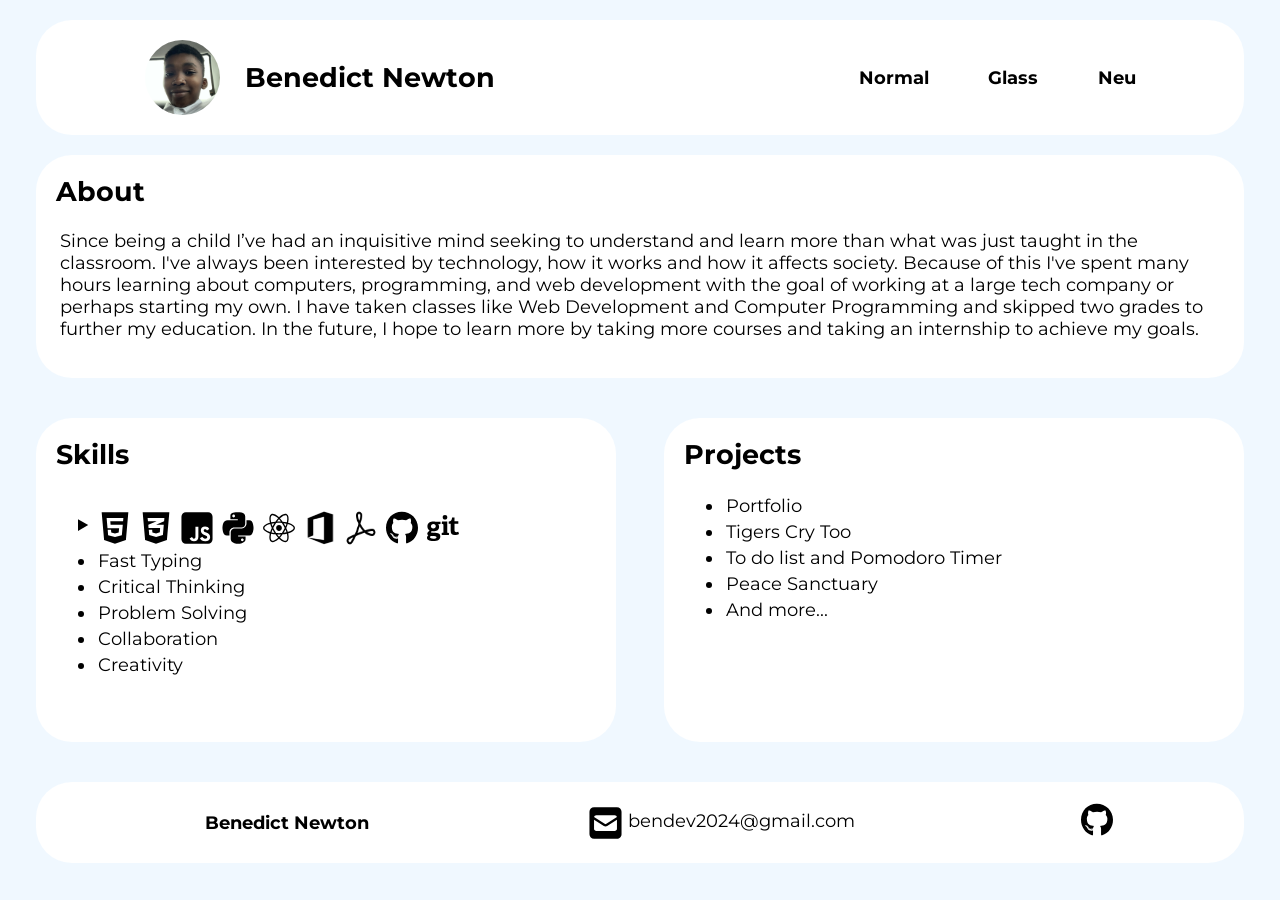
==== index.html @ 2f5584b2 "redesigned glass, added footer and other tweaks" ====
<!DOCTYPE html>
<html lang="en">
<head>
  <meta charset="utf-8">
  <title>Benedict Newton</title>
  <meta name="viewport" content="width=device-width,initial-scale=1">
  <link rel="preconnect" href="https://fonts.googleapis.com">
  <link rel="preconnect" href="https://fonts.gstatic.com" crossorigin>
  <link rel="stylesheet" href="https://fonts.googleapis.com/css2?family=Material+Symbols+Outlined:opsz,wght,FILL,GRAD@20..48,100..700,0..1,-50..200&icon_names=menu" />
  <link href="https://fonts.googleapis.com/css2?family=Borel&family=Lexend:wght@100..900&family=Montserrat:ital,wght@0,100..900;1,100..900&display=swap" rel="stylesheet">
  <link id="css" href="css/style.css" rel="stylesheet">
</head>
<body>
  <header>
    <nav>
      <div class="logo">
        <img src="images/benedictnewton.jpg" alt="Benedict Newton">
        <h1>Benedict Newton</h1>
      </div>
      <ul>
        <li><a href="index.html">Normal</a></li>
        <li onclick="changeGlass()" id="glasslink">Glass</li><!-- Make glass + animation-->
        <li onclick="changeNeu()" id="neulink">Neu</li>
      </ul>
      <a class="menubtn" href="javascript:void(0)">
        <svg xmlns="http://www.w3.org/2000/svg" height="60px" viewBox="0 -960 960 960" width="40px" fill="#000" class="menu" >
          <path d="M120-240v-66.67h720V-240H120Zm0-206.67v-66.66h720v66.66H120Zm0-206.66V-720h720v66.67H120Z"/>
        </svg>
      </a>
  </nav>
</header>

<!--Body Sections-->
  <section class="about">
    <!-- Add skills could have border down middle and split off-->
    <h2>About</h2>
    <br>
    <p>
      Since being a child I’ve had an inquisitive mind seeking to understand and learn more than what was just taught in the classroom.
      I've always been interested by technology, how it works and how it affects society.
      Because of this I've spent many hours learning about computers, programming, and web development with the goal of working at a large tech company or perhaps starting my own.
      I have taken classes like Web Development and Computer Programming and skipped two grades to further my education.
      In the future, I hope to learn more by taking more courses and taking an internship to achieve my goals.
    </p>
  </section>

  <section class="skills">
    <h2>Skills</h2>
    <br>
    <ul class="skill1">
      <li class="iconli">
        <details>
          <summary class="skillicons">
            <span><img src="icons/html5-brands.svg" class="icon" alt="HTML5"></span>
            <span><img src="icons/css3-alt-brands.svg" class="icon" alt="CSS3"></span>
            <span><img src="icons/square-js-brands.svg" class="icon" alt="JS"></span>
            <span><img src="icons/python-brands.svg" class="icon" alt="Python"></span>
            <span><img src="icons/react-brands.svg" class="icon" alt="React"></span>
            <span><img src="icons/office-365-brands.png" class="icon" alt="Office 365" id="office"></span>
            <span><img src="icons/adobe.png" class="icon" alt="Adobe Suite"></span>
            <span><img src="icons/github-brands.svg" class="icon" alt="Github"></span>
            <span><img src="icons/git-brands.svg" class="icon" alt="Git"></span>
          </summary>
          <p>HTML, CSS, JS, Python, React, Office 365, Adobe Suite, Github, Git</p>
        </details>
      </li>
      <li>Fast Typing</li>
      <li>Critical Thinking</li>
      <li>Problem Solving</li>
      <li>Collaboration</li>
      <li>Creativity</li>
    </ul>
  </section>

  <section class="projects">
    <h2>Projects</h2><br>
    <ul class="skill1">
      <li><a href="index.html">Portfolio</a></li>
      <li><a href="">Tigers Cry Too</a></li>
      <li><a href="">To do list and Pomodoro Timer</a></li>
      <li><a href="">Peace Sanctuary</a></li>
      <li><a href="">And more...</a></li>
    </ul>
  </section>

  <footer>
    <ul>
      <li><h4>Benedict Newton</h4></li>
      <li><div class="email">
        <img class="icon" src="icons/square-envelope-solid.svg"> <a href="mailto:bendev2024@gmail.com">bendev2024@gmail.com</a>
      </div></li>
      <li><a href="https://github.com/bendev2010"><img src="icons/github-brands.svg" class="icon"></a></li>
    </ul> 
  </footer>
  
  <script src="script.js"></script>
</body>
</html>
---- css/style.css ----
* {
  margin: 0;
  box-sizing: border-box;
  font-family: "Montserrat", sans-serif;
}
:root {
  font-size: 15px;
  --bg-color: white;
}
body {
  background: aliceblue;
  padding: 0 2rem 2rem;
  color: black;
}

header {
  background-color: var(--bg-color);
  width: 100%;
  padding: 20px;
  margin: 20px 0;
  border-radius: 2rem;
}

nav {
  width: 95%;
  height: 75px;
  display: grid;
  grid-template-areas: 'title . nav';
  align-items: center;
  font-weight: bold;
}

nav h1 {
  font-size: 1.5rem;
  padding: 0 25px;
}

.logo {
  grid-area: title;
  display: flex;
  align-items: center;
  justify-content: center;
}

.logo img {
  height: 75px;
  width: 75px;
  border-radius: 50%;
}

nav ul {
  grid-area: nav;
  display: flex;
  height: 50px;
  justify-content: space-around;
  align-items: center;
  list-style-type: none;
}
nav ul li {
  cursor: pointer;
}

a {
  color: black;
  text-decoration: none;
}

.menubtn {
  grid-area: menu;
  display: none;
  background-color: transparent;
  border: none;
  z-index: 10;
}

 section {
  border-radius: 2rem;
  background-color: var(--bg-color);
  padding: 20px;
  margin: 20px 0;
}

section p {
  padding: 0 .2rem 1rem;
}

.skills, .projects {
  width: 48%;
  height: 18rem;
}

.skills {
  float: left;
}

.icon {
  width: 2rem;
  height: 2rem;
  padding: 0 .1rem;
}

.iconli {
  list-style: none;
  margin-bottom: 10px;
}

.iconli {
  transform: translateX( -20px);
}

.iconli img {
  transform: translateY(15px);
}

details p {
  font-size: .8rem;
  transform: translateY(1.25rem);
}

section ul li {
  padding: 2px;
}

.projects {
  float: right;
}

footer {
  background-color: var(--bg-color);
  width: 100%;
  padding: 20px;
  margin: 20px 0;
  border-radius: 2rem;
  float: left;
}

footer ul {
  display: flex;
  justify-content: space-around;
  align-items: center;
  list-style-type: none;
}

footer ul li div a, footer ul li div img {
  float: left;
  padding: 0 5px;
}

footer ul li div a {
  transform: translateY(.3rem);
}

@media screen and (min-width: 1200px) {
  :root {
    font-size: 18px;
  }
}
@media screen and (max-width: 1200px) {
  :root {
    font-size: 15px;
  }
}
@media screen and (max-width: 750px) {
  :root {
    font-size: 10px;
  }
  nav ul {
    display: none;
  }
  nav h1 {
    font-size: 2.5rem;
  } 
  .menubtn {
    display: block;
  }
  nav {
    grid-template-areas: 'title . menu';
  }

  .skills, .projects {
    width: 100%;
    float: left;
  }
}
@media screen and (max-width: 450px) {
  :root {
    font-size: 8px;
  }
}
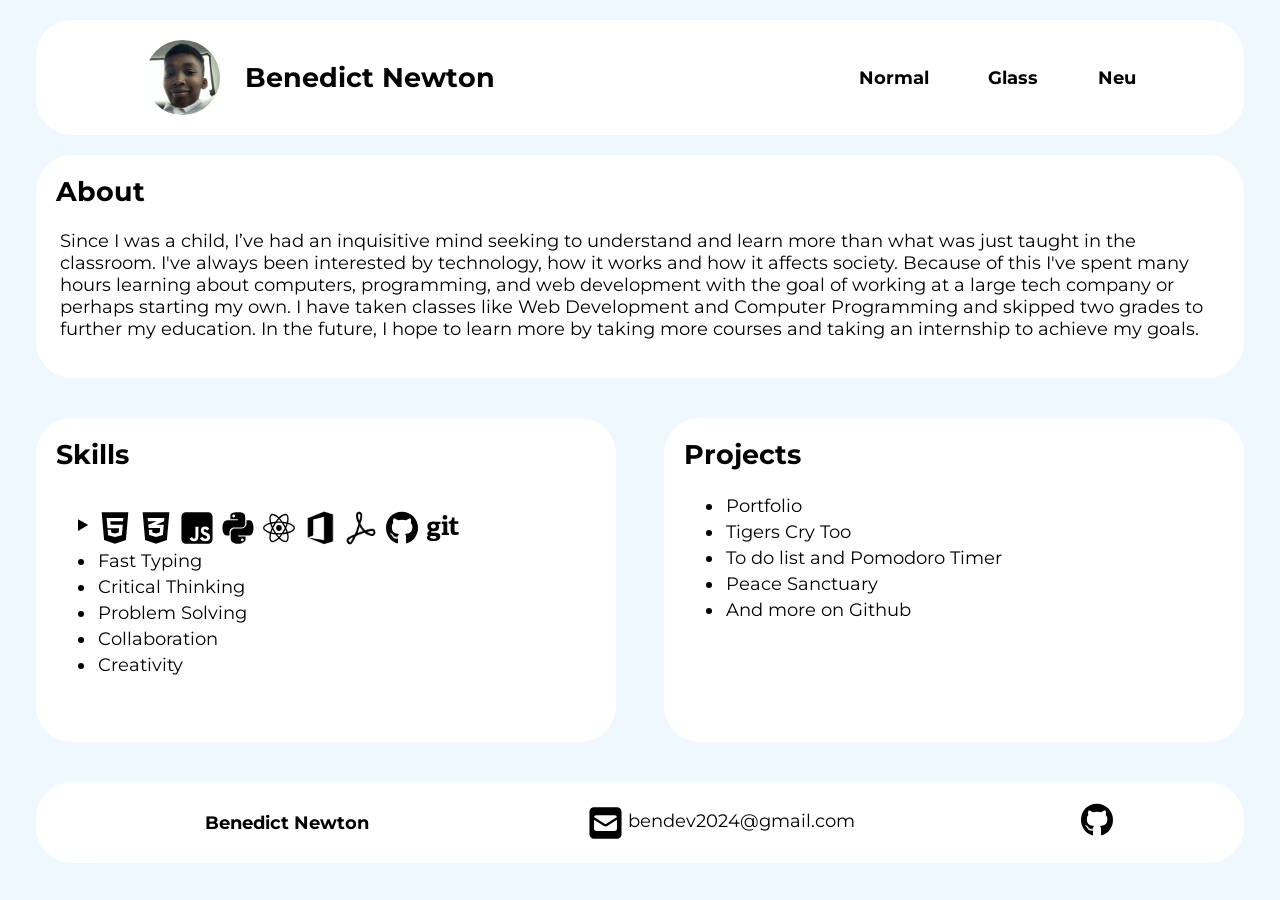
==== commit 9f6ffd0a: "wording changes" ====
--- a/index.html
+++ b/index.html
@@ -36,7 +36,7 @@
     <h2>About</h2>
     <br>
     <p>
-      Since being a child I’ve had an inquisitive mind seeking to understand and learn more than what was just taught in the classroom.
+      Since I was a child, I’ve had an inquisitive mind seeking to understand and learn more than what was just taught in the classroom.
       I've always been interested by technology, how it works and how it affects society.
       Because of this I've spent many hours learning about computers, programming, and web development with the goal of working at a large tech company or perhaps starting my own.
       I have taken classes like Web Development and Computer Programming and skipped two grades to further my education.
@@ -79,7 +79,7 @@
       <li><a href="">Tigers Cry Too</a></li>
       <li><a href="">To do list and Pomodoro Timer</a></li>
       <li><a href="">Peace Sanctuary</a></li>
-      <li><a href="">And more...</a></li>
+      <li><a href="">And more on Github</a></li>
     </ul>
   </section>
 
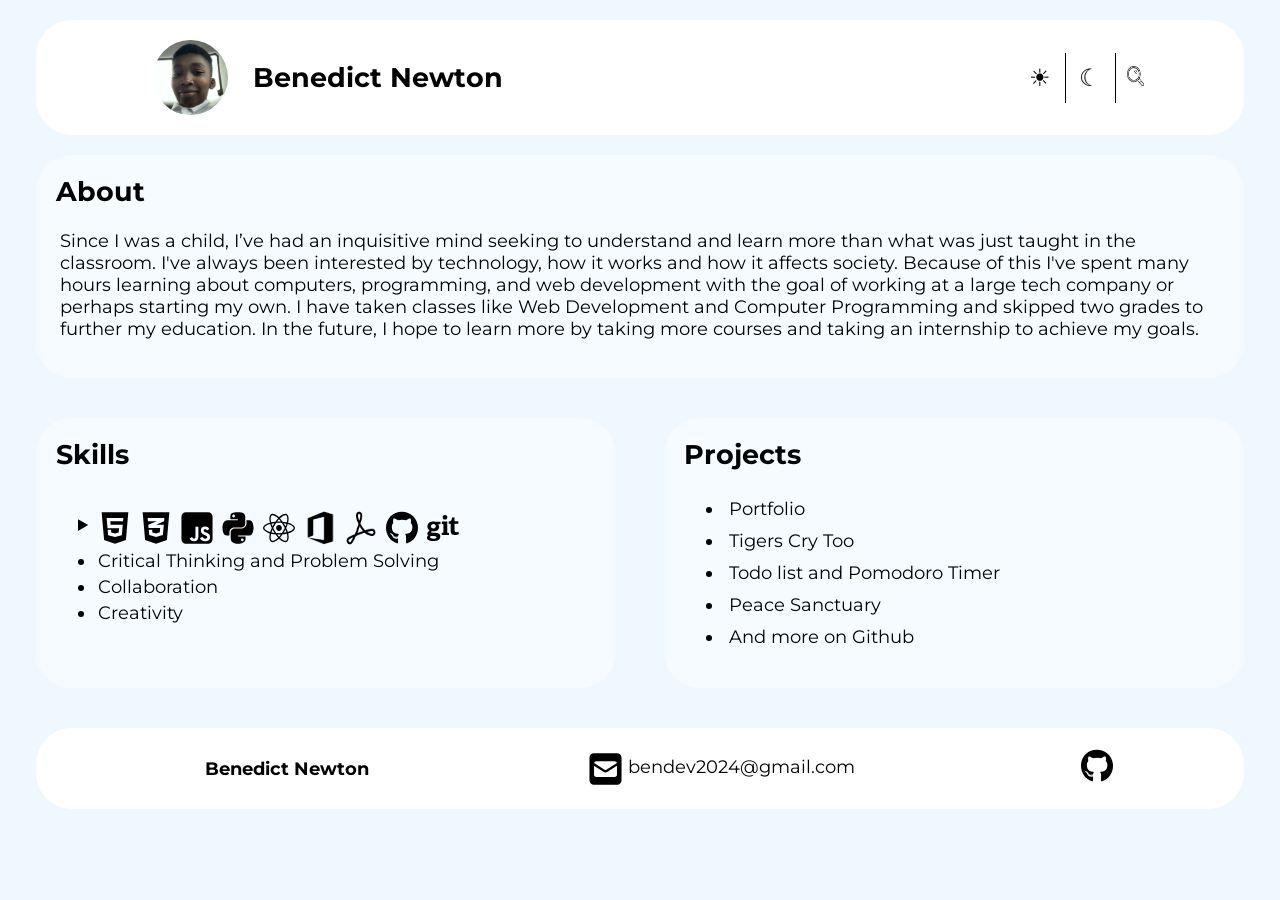
==== commit d56d5bbe: "changes and combination of neu" ====
--- a/index.html
+++ b/index.html
@@ -17,16 +17,12 @@
         <img src="images/benedictnewton.jpg" alt="Benedict Newton">
         <h1>Benedict Newton</h1>
       </div>
-      <ul>
-        <li><a href="index.html">Normal</a></li>
-        <li onclick="changeGlass()" id="glasslink">Glass</li><!-- Make glass + animation-->
-        <li onclick="changeNeu()" id="neulink">Neu</li>
-      </ul>
-      <a class="menubtn" href="javascript:void(0)">
-        <svg xmlns="http://www.w3.org/2000/svg" height="60px" viewBox="0 -960 960 960" width="40px" fill="#000" class="menu" >
-          <path d="M120-240v-66.67h720V-240H120Zm0-206.67v-66.66h720v66.66H120Zm0-206.66V-720h720v66.67H120Z"/>
-        </svg>
-      </a>
+      <div class="links">
+        <button id="lightbutton" onclick="window.location.reload();">&#9728;</button>
+          <button>&#9790;</button>
+          <button id="glassbutton" onclick="changeGlass()"><img src="icons/glass.png" alt="glass" class="icon"></button>
+      </div>
+      <a class="menubtn" href="javascript:void(0)">&#9776;</a>
   </nav>
 </header>
 
@@ -64,9 +60,7 @@
           <p>HTML, CSS, JS, Python, React, Office 365, Adobe Suite, Github, Git</p>
         </details>
       </li>
-      <li>Fast Typing</li>
-      <li>Critical Thinking</li>
-      <li>Problem Solving</li>
+      <li>Critical Thinking and Problem Solving</li>
       <li>Collaboration</li>
       <li>Creativity</li>
     </ul>
@@ -77,7 +71,7 @@
     <ul class="skill1">
       <li><a href="index.html">Portfolio</a></li>
       <li><a href="">Tigers Cry Too</a></li>
-      <li><a href="">To do list and Pomodoro Timer</a></li>
+      <li><a href="">Todo list and Pomodoro Timer</a></li>
       <li><a href="">Peace Sanctuary</a></li>
       <li><a href="">And more on Github</a></li>
     </ul>
--- a/css/style.css
+++ b/css/style.css
@@ -1,10 +1,10 @@
 * {
-  margin: 0;
+  margin: 0;  
   box-sizing: border-box;
   font-family: "Montserrat", sans-serif;
+  text-decoration: none !important;
 }
 :root {
-  font-size: 15px;
   --bg-color: white;
 }
 body {
@@ -48,34 +48,62 @@
   border-radius: 50%;
 }
 
-nav ul {
+.links {
   grid-area: nav;
   display: flex;
   height: 50px;
-  justify-content: space-around;
-  align-items: center;
-  list-style-type: none;
-}
-nav ul li {
-  cursor: pointer;
+  justify-content: right;
+  align-items: center;
 }
 
 a {
   color: black;
-  text-decoration: none;
+}
+
+nav button {
+  width: 50px;
+  height: 50px;
+  background-color: transparent;
+  font-size: 24px;
+  cursor: pointer;
+  border: none;
+  border-right: 1px solid black;
+  transition: .5s;
+}
+
+nav button:hover {
+  background-color: rgb(202, 231, 255);
+}
+
+#lightbutton {
+  border-top-left-radius: 50%;
+  border-bottom-left-radius: 50%;
+}
+
+#glassbutton {
+  border-top-right-radius: 50%;
+  border-bottom-right-radius: 50%;
+  border: none;
+}
+
+#glassbutton .icon {
+ height: 20px;
+ width: 20px;
+ transform: translateX(-5px);
 }
 
 .menubtn {
   grid-area: menu;
   display: none;
-  background-color: transparent;
-  border: none;
   z-index: 10;
+  font-size: 50px;
+  transform: translateX(30px);
+
 }
 
  section {
   border-radius: 2rem;
-  background-color: var(--bg-color);
+  background-color: rgb(246, 251, 255);
   padding: 20px;
   margin: 20px 0;
 }
@@ -86,10 +114,7 @@
 
 .skills, .projects {
   width: 48%;
-  height: 18rem;
-}
-
-.skills {
+  height: 15rem;
   float: left;
 }
 
@@ -102,6 +127,7 @@
 .iconli {
   list-style: none;
   margin-bottom: 10px;
+  cursor: pointer;
 }
 
 .iconli {
@@ -123,6 +149,10 @@
 
 .projects {
   float: right;
+}
+
+.projects ul li {
+  padding: 5px;
 }
 
 footer {
@@ -144,6 +174,7 @@
 footer ul li div a, footer ul li div img {
   float: left;
   padding: 0 5px;
+  cursor: pointer;
 }
 
 footer ul li div a {
@@ -154,6 +185,12 @@
   :root {
     font-size: 18px;
   }
+
+  section:hover, footer:hover {
+    box-shadow: 0 0 10px 5px rgba(0, 0, 0, 0.1);
+    background-color: white;
+  }
+
 }
 @media screen and (max-width: 1200px) {
   :root {
@@ -164,7 +201,7 @@
   :root {
     font-size: 10px;
   }
-  nav ul {
+  nav .links {
     display: none;
   }
   nav h1 {
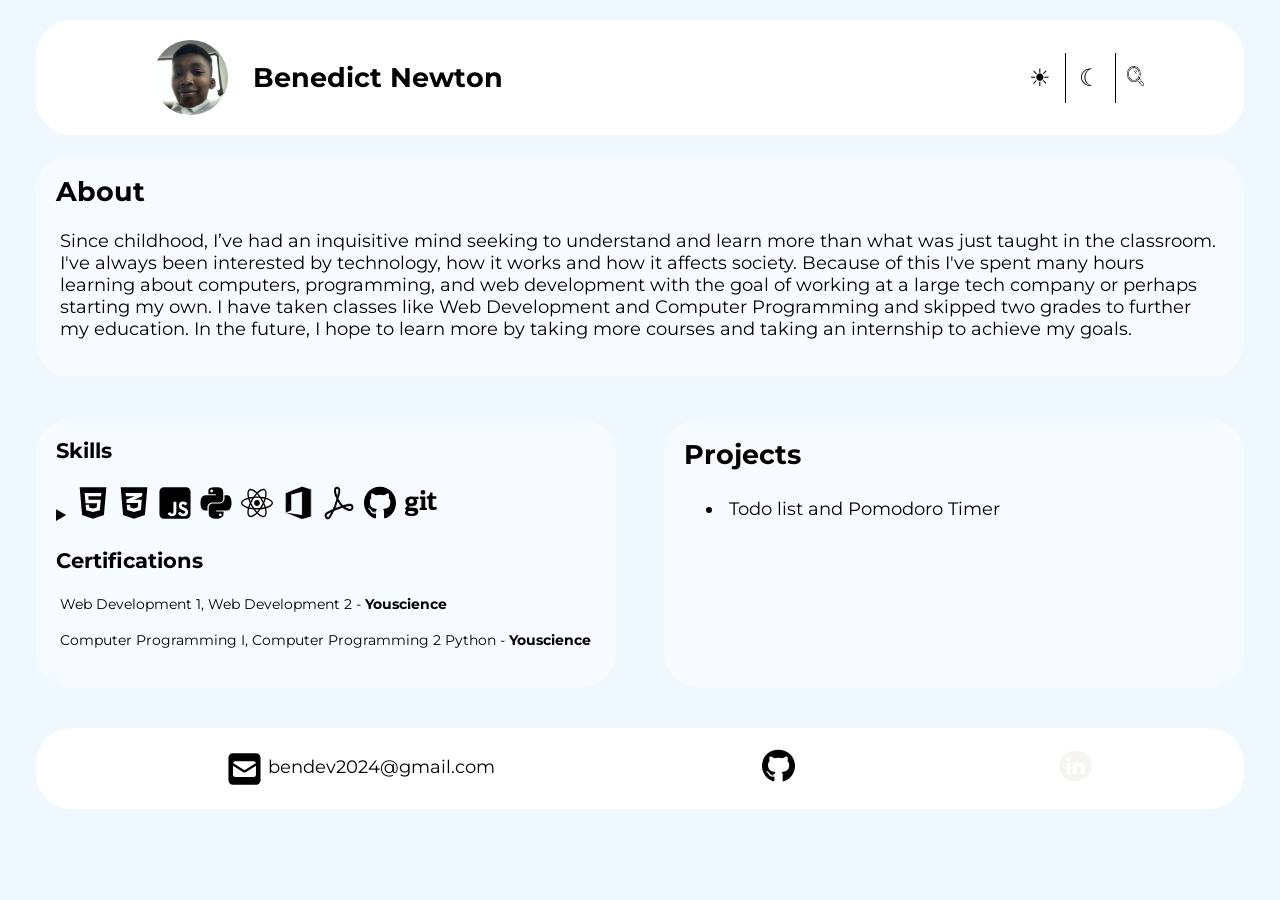
==== commit 3a0ce8b3: "save" ====
--- a/index.html
+++ b/index.html
@@ -32,8 +32,7 @@
     <h2>About</h2>
     <br>
     <p>
-      Since I was a child, I’ve had an inquisitive mind seeking to understand and learn more than what was just taught in the classroom.
-      I've always been interested by technology, how it works and how it affects society.
+      Since childhood, I’ve had an inquisitive mind seeking to understand and learn more than what was just taught in the classroom. I've always been interested by technology, how it works and how it affects society.
       Because of this I've spent many hours learning about computers, programming, and web development with the goal of working at a large tech company or perhaps starting my own.
       I have taken classes like Web Development and Computer Programming and skipped two grades to further my education.
       In the future, I hope to learn more by taking more courses and taking an internship to achieve my goals.
@@ -41,49 +40,45 @@
   </section>
 
   <section class="skills">
-    <h2>Skills</h2>
+    <h3>Skills</h3>
     <br>
-    <ul class="skill1">
-      <li class="iconli">
-        <details>
-          <summary class="skillicons">
-            <span><img src="icons/html5-brands.svg" class="icon" alt="HTML5"></span>
-            <span><img src="icons/css3-alt-brands.svg" class="icon" alt="CSS3"></span>
-            <span><img src="icons/square-js-brands.svg" class="icon" alt="JS"></span>
-            <span><img src="icons/python-brands.svg" class="icon" alt="Python"></span>
-            <span><img src="icons/react-brands.svg" class="icon" alt="React"></span>
-            <span><img src="icons/office-365-brands.png" class="icon" alt="Office 365" id="office"></span>
-            <span><img src="icons/adobe.png" class="icon" alt="Adobe Suite"></span>
-            <span><img src="icons/github-brands.svg" class="icon" alt="Github"></span>
-            <span><img src="icons/git-brands.svg" class="icon" alt="Git"></span>
-          </summary>
-          <p>HTML, CSS, JS, Python, React, Office 365, Adobe Suite, Github, Git</p>
-        </details>
-      </li>
-      <li>Critical Thinking and Problem Solving</li>
-      <li>Collaboration</li>
-      <li>Creativity</li>
-    </ul>
+    <details>
+      <summary class="skillicons">
+        <span><img src="icons/html5-brands.svg" class="icon" alt="HTML5"></span>
+        <span><img src="icons/css3-alt-brands.svg" class="icon" alt="CSS3"></span>
+        <span><img src="icons/square-js-brands.svg" class="icon" alt="JS"></span>
+        <span><img src="icons/python-brands.svg" class="icon" alt="Python"></span>
+        <span><img src="icons/react-brands.svg" class="icon" alt="React"></span>
+        <span><img src="icons/office-365-brands.png" class="icon" alt="Office 365" id="office"></span>
+        <span><img src="icons/adobe.png" class="icon" alt="Adobe Suite"></span>
+        <span><img src="icons/github-brands.svg" class="icon" alt="Github"></span>
+        <span><img src="icons/git-brands.svg" class="icon" alt="Git"></span>
+      </summary>
+      <p>HTML, CSS, JS, Python, React, Office 365, Adobe Suite, Github, Git</p>
+    </details>
+    <br>
+    <h3>Certifications</h3>
+    <br>
+    <p>Web Development 1, Web Development 2 - <strong>Youscience</strong></p>
+    <p>Computer Programming I, Computer Programming 2 Python - <strong>Youscience</strong></p>
   </section>
 
   <section class="projects">
     <h2>Projects</h2><br>
     <ul class="skill1">
-      <li><a href="index.html">Portfolio</a></li>
-      <li><a href="">Tigers Cry Too</a></li>
-      <li><a href="">Todo list and Pomodoro Timer</a></li>
-      <li><a href="">Peace Sanctuary</a></li>
-      <li><a href="">And more on Github</a></li>
+      <li>
+          <a href="">Todo list and Pomodoro Timer</a>
+      </li>
     </ul>
   </section>
 
   <footer>
     <ul>
-      <li><h4>Benedict Newton</h4></li>
       <li><div class="email">
         <img class="icon" src="icons/square-envelope-solid.svg"> <a href="mailto:bendev2024@gmail.com">bendev2024@gmail.com</a>
       </div></li>
       <li><a href="https://github.com/bendev2010"><img src="icons/github-brands.svg" class="icon"></a></li>
+      <li><a href="https://linkedin.com/in/benedict-newton-6ba74a35a/"><img src="./icons/linkedin.svg" class="icon"></a></li>
     </ul> 
   </footer>
   
--- a/css/style.css
+++ b/css/style.css
@@ -123,24 +123,14 @@
   height: 2rem;
   padding: 0 .1rem;
 }
-
-.iconli {
-  list-style: none;
-  margin-bottom: 10px;
-  cursor: pointer;
-}
-
-.iconli {
-  transform: translateX( -20px);
-}
-
-.iconli img {
-  transform: translateY(15px);
-}
-
-details p {
+/*
+details .icon {
+  width: 1.75rem;
+  height: 1.75rem;
+} */
+
+.skills p {
   font-size: .8rem;
-  transform: translateY(1.25rem);
 }
 
 section ul li {
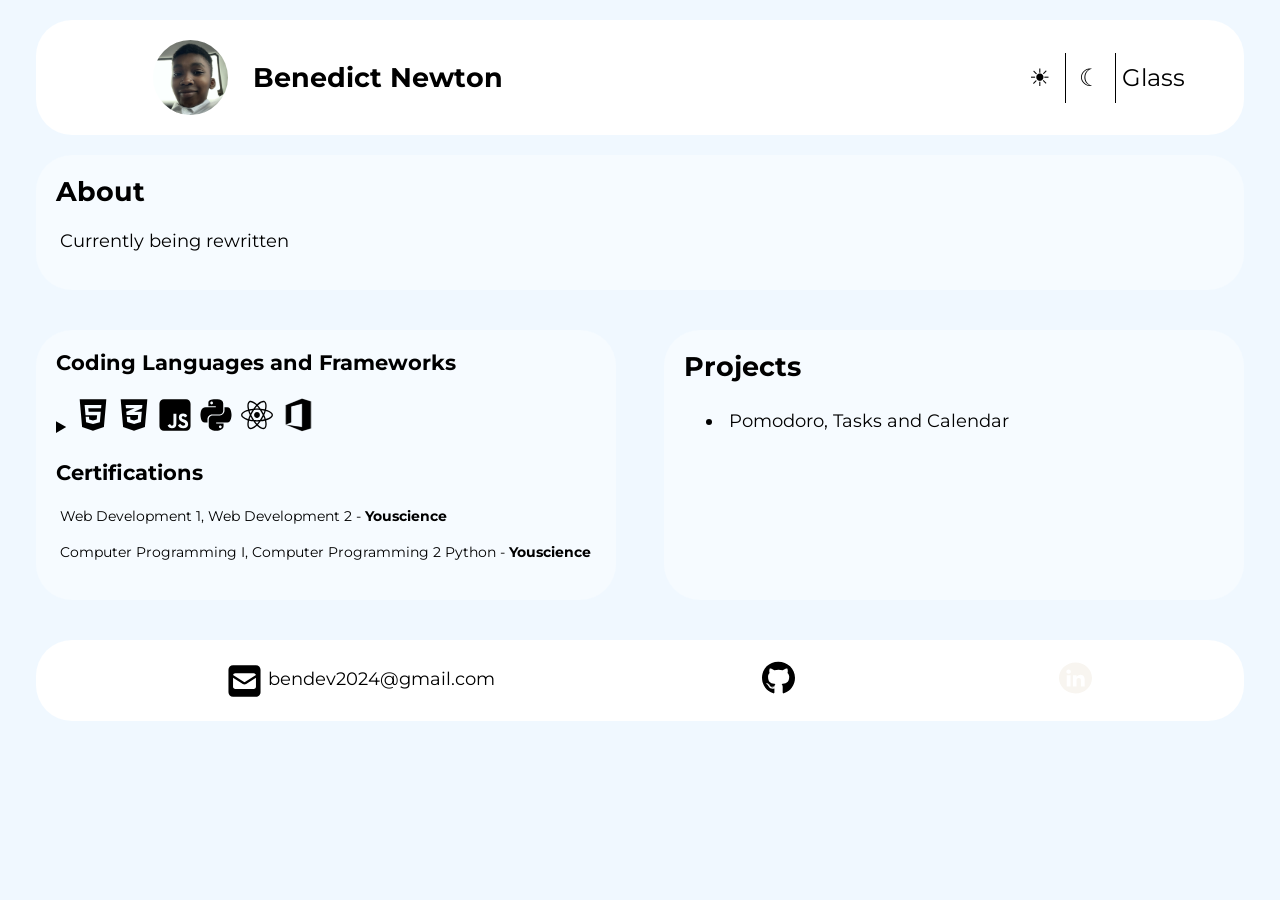
==== commit 698c0d79: "content changes" ====
--- a/index.html
+++ b/index.html
@@ -20,7 +20,7 @@
       <div class="links">
         <button id="lightbutton" onclick="window.location.reload();">&#9728;</button>
           <button>&#9790;</button>
-          <button id="glassbutton" onclick="changeGlass()"><img src="icons/glass.png" alt="glass" class="icon"></button>
+          <button id="glassbutton" onclick="changeGlass()">Glass</button>
       </div>
       <a class="menubtn" href="javascript:void(0)">&#9776;</a>
   </nav>
@@ -32,15 +32,16 @@
     <h2>About</h2>
     <br>
     <p>
-      Since childhood, I’ve had an inquisitive mind seeking to understand and learn more than what was just taught in the classroom. I've always been interested by technology, how it works and how it affects society.
+      <!--Since childhood, I’ve had an inquisitive mind seeking to understand and learn more than what was just taught in the classroom. I've always been interested by technology, how it works and how it affects society.
       Because of this I've spent many hours learning about computers, programming, and web development with the goal of working at a large tech company or perhaps starting my own.
       I have taken classes like Web Development and Computer Programming and skipped two grades to further my education.
-      In the future, I hope to learn more by taking more courses and taking an internship to achieve my goals.
+      In the future, I hope to learn more by taking more courses and taking an internship to achieve my goals.-->
+      Currently being rewritten
     </p>
   </section>
 
   <section class="skills">
-    <h3>Skills</h3>
+    <h3>Coding Languages and Frameworks</h3>
     <br>
     <details>
       <summary class="skillicons">
@@ -49,12 +50,9 @@
         <span><img src="icons/square-js-brands.svg" class="icon" alt="JS"></span>
         <span><img src="icons/python-brands.svg" class="icon" alt="Python"></span>
         <span><img src="icons/react-brands.svg" class="icon" alt="React"></span>
-        <span><img src="icons/office-365-brands.png" class="icon" alt="Office 365" id="office"></span>
-        <span><img src="icons/adobe.png" class="icon" alt="Adobe Suite"></span>
-        <span><img src="icons/github-brands.svg" class="icon" alt="Github"></span>
-        <span><img src="icons/git-brands.svg" class="icon" alt="Git"></span>
+        <span><img src="icons/office-365-brands.png" class="icon" alt="C++" id="office"></span>
       </summary>
-      <p>HTML, CSS, JS, Python, React, Office 365, Adobe Suite, Github, Git</p>
+      <p>HTML, CSS, JS, Python, React, C++</p>
     </details>
     <br>
     <h3>Certifications</h3>
@@ -67,7 +65,7 @@
     <h2>Projects</h2><br>
     <ul class="skill1">
       <li>
-          <a href="">Todo list and Pomodoro Timer</a>
+          <a href="">Pomodoro, Tasks and Calendar</a>
       </li>
     </ul>
   </section>
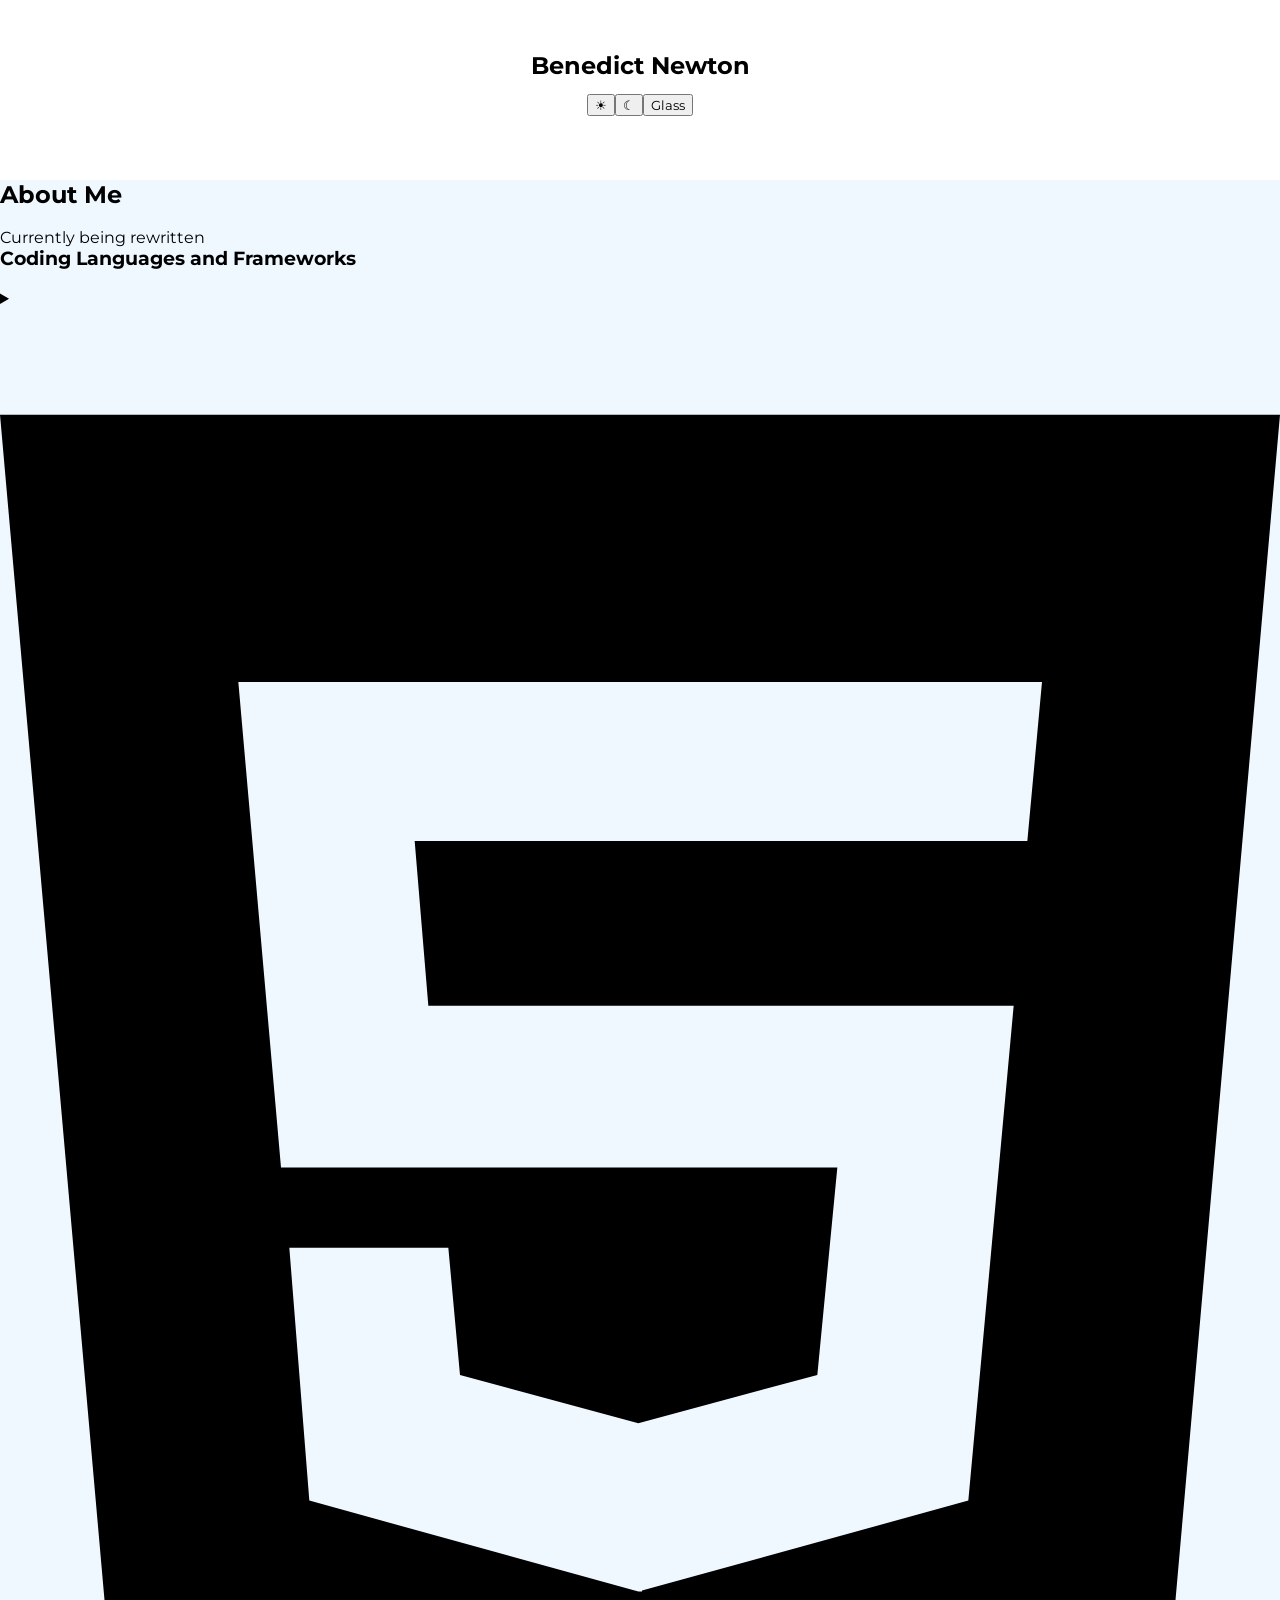
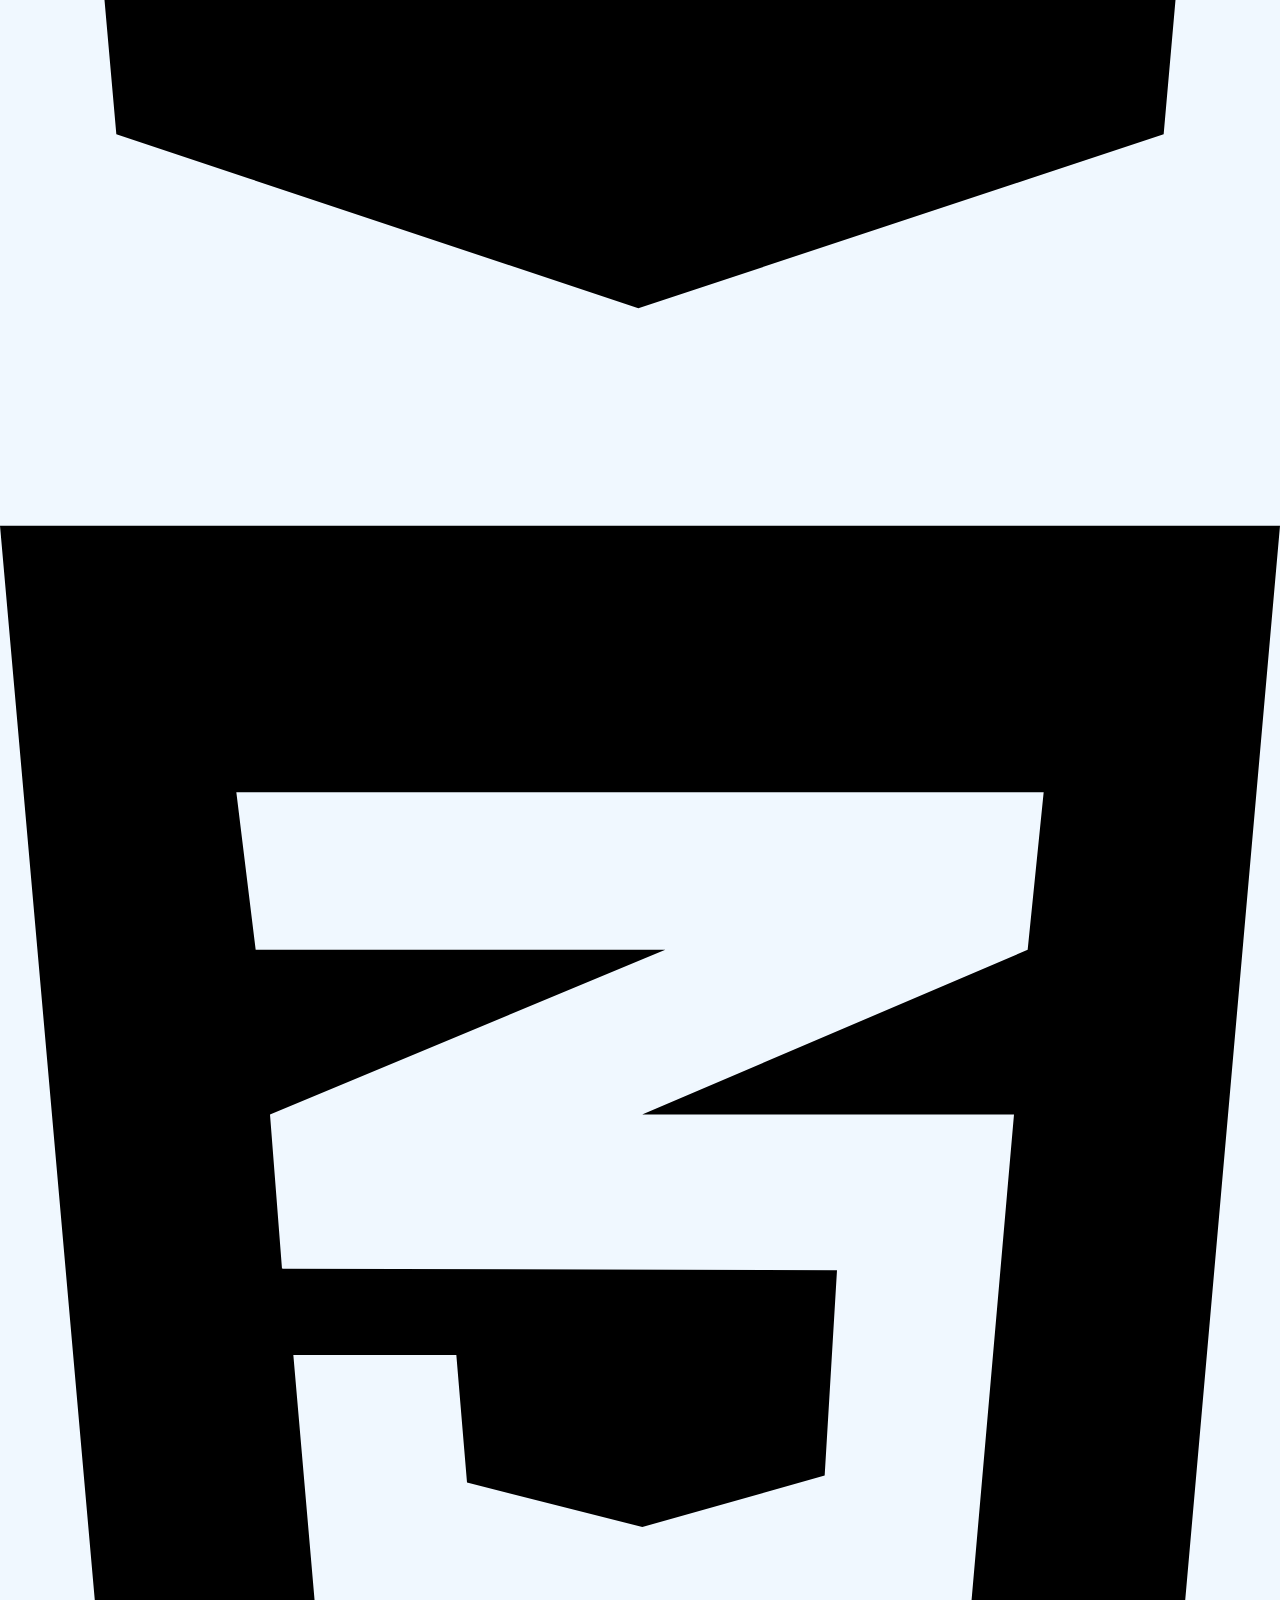
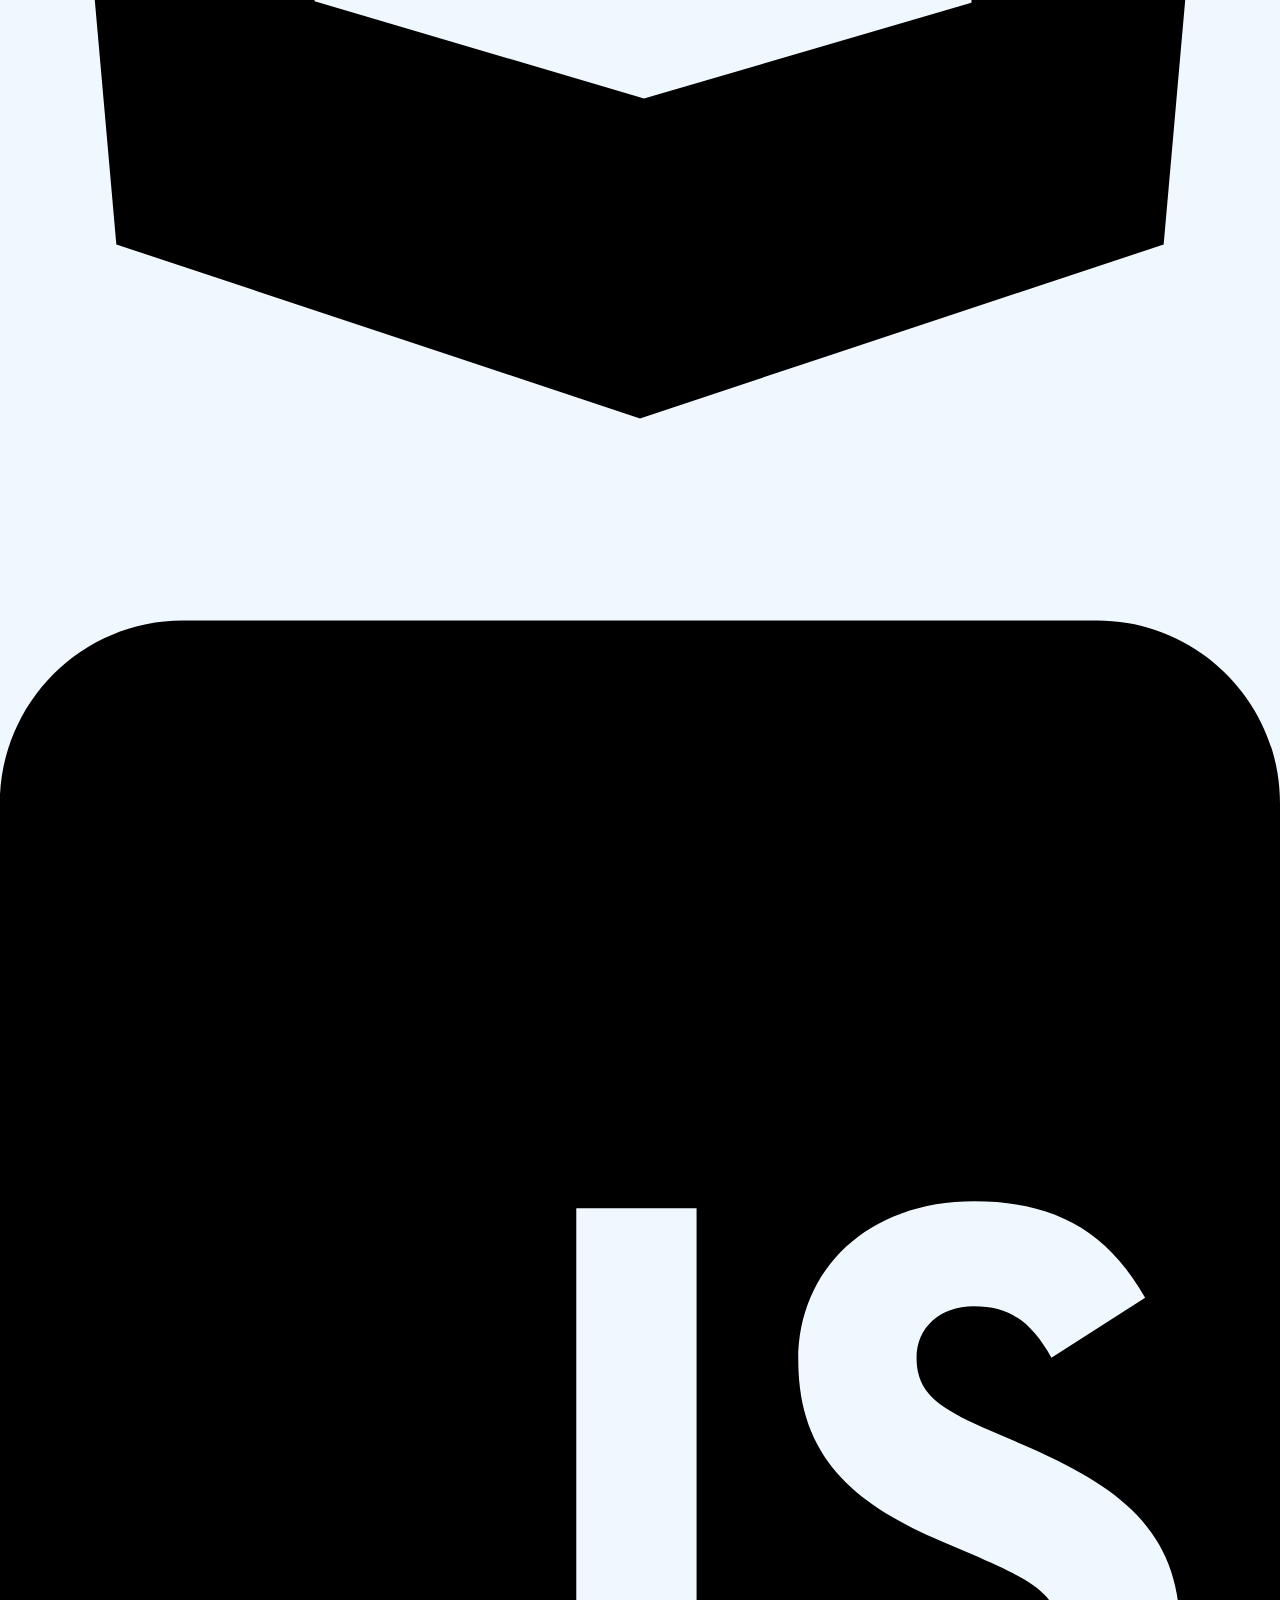
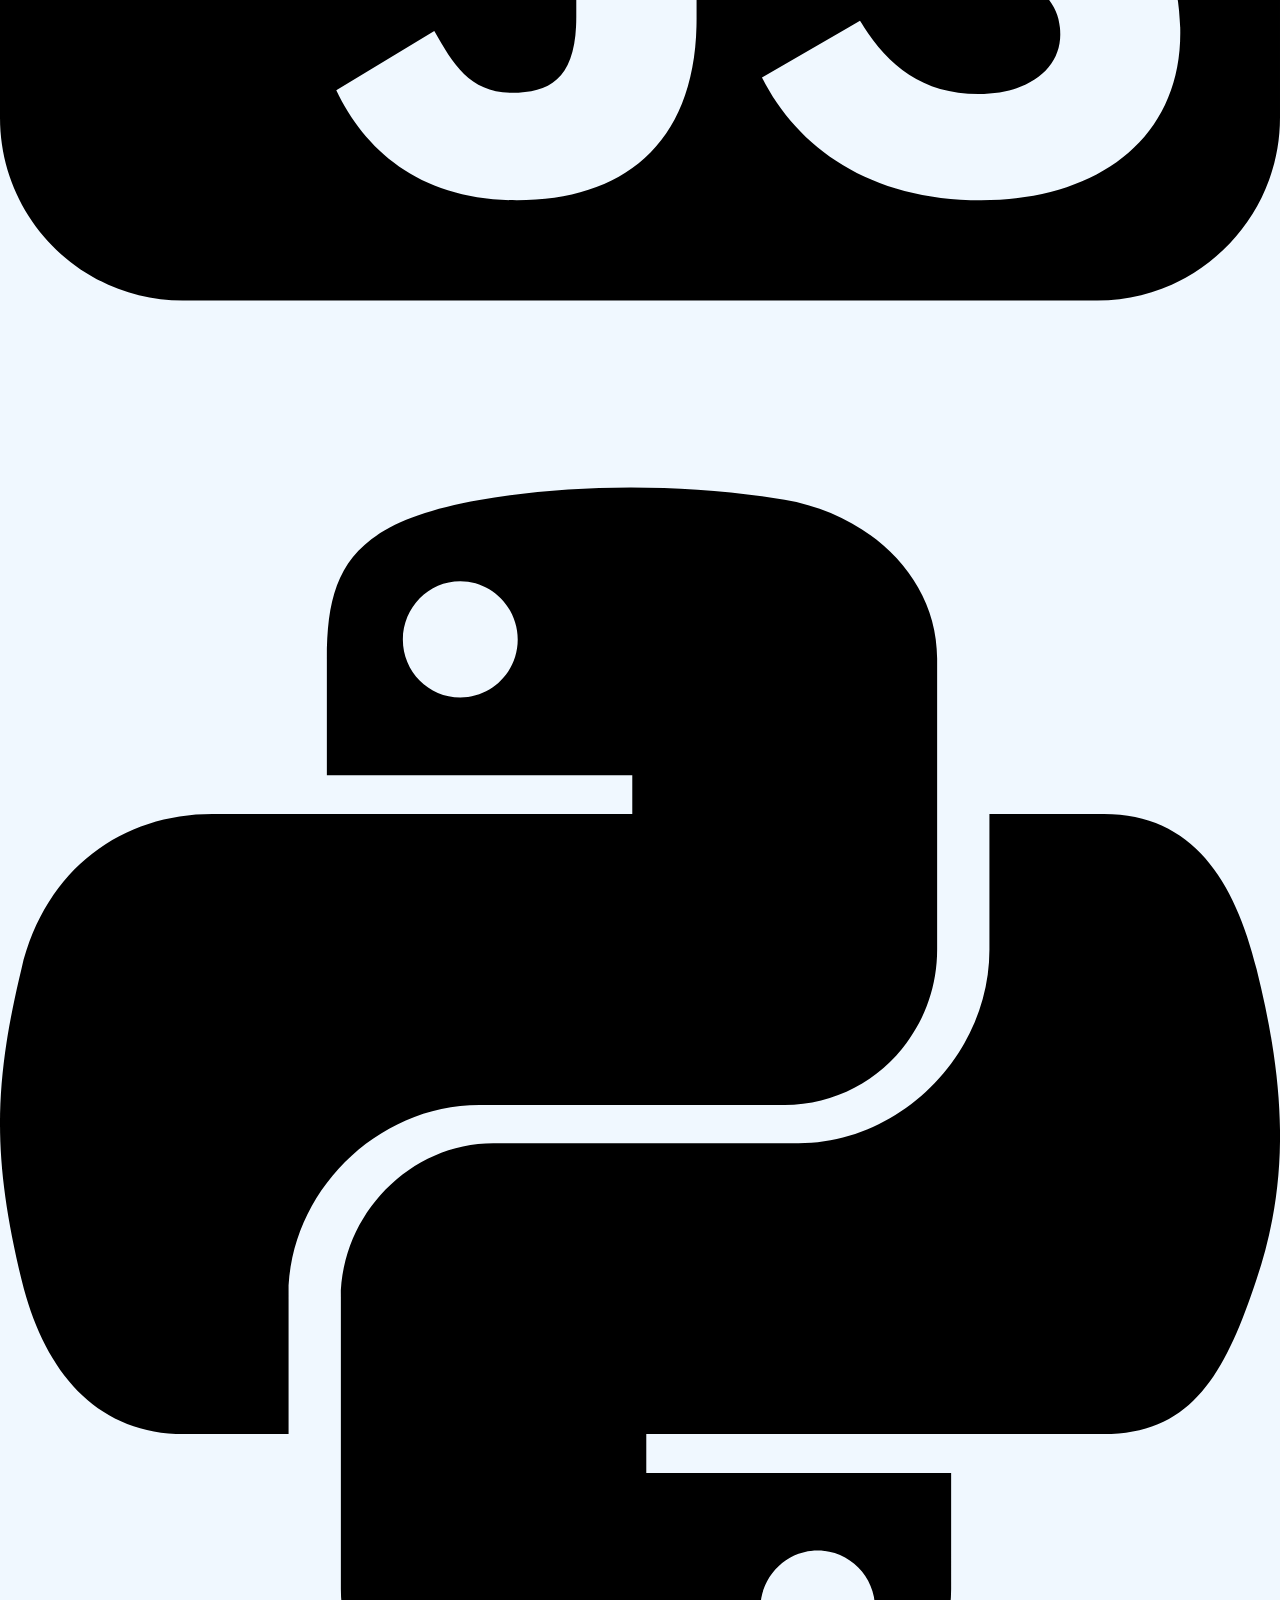
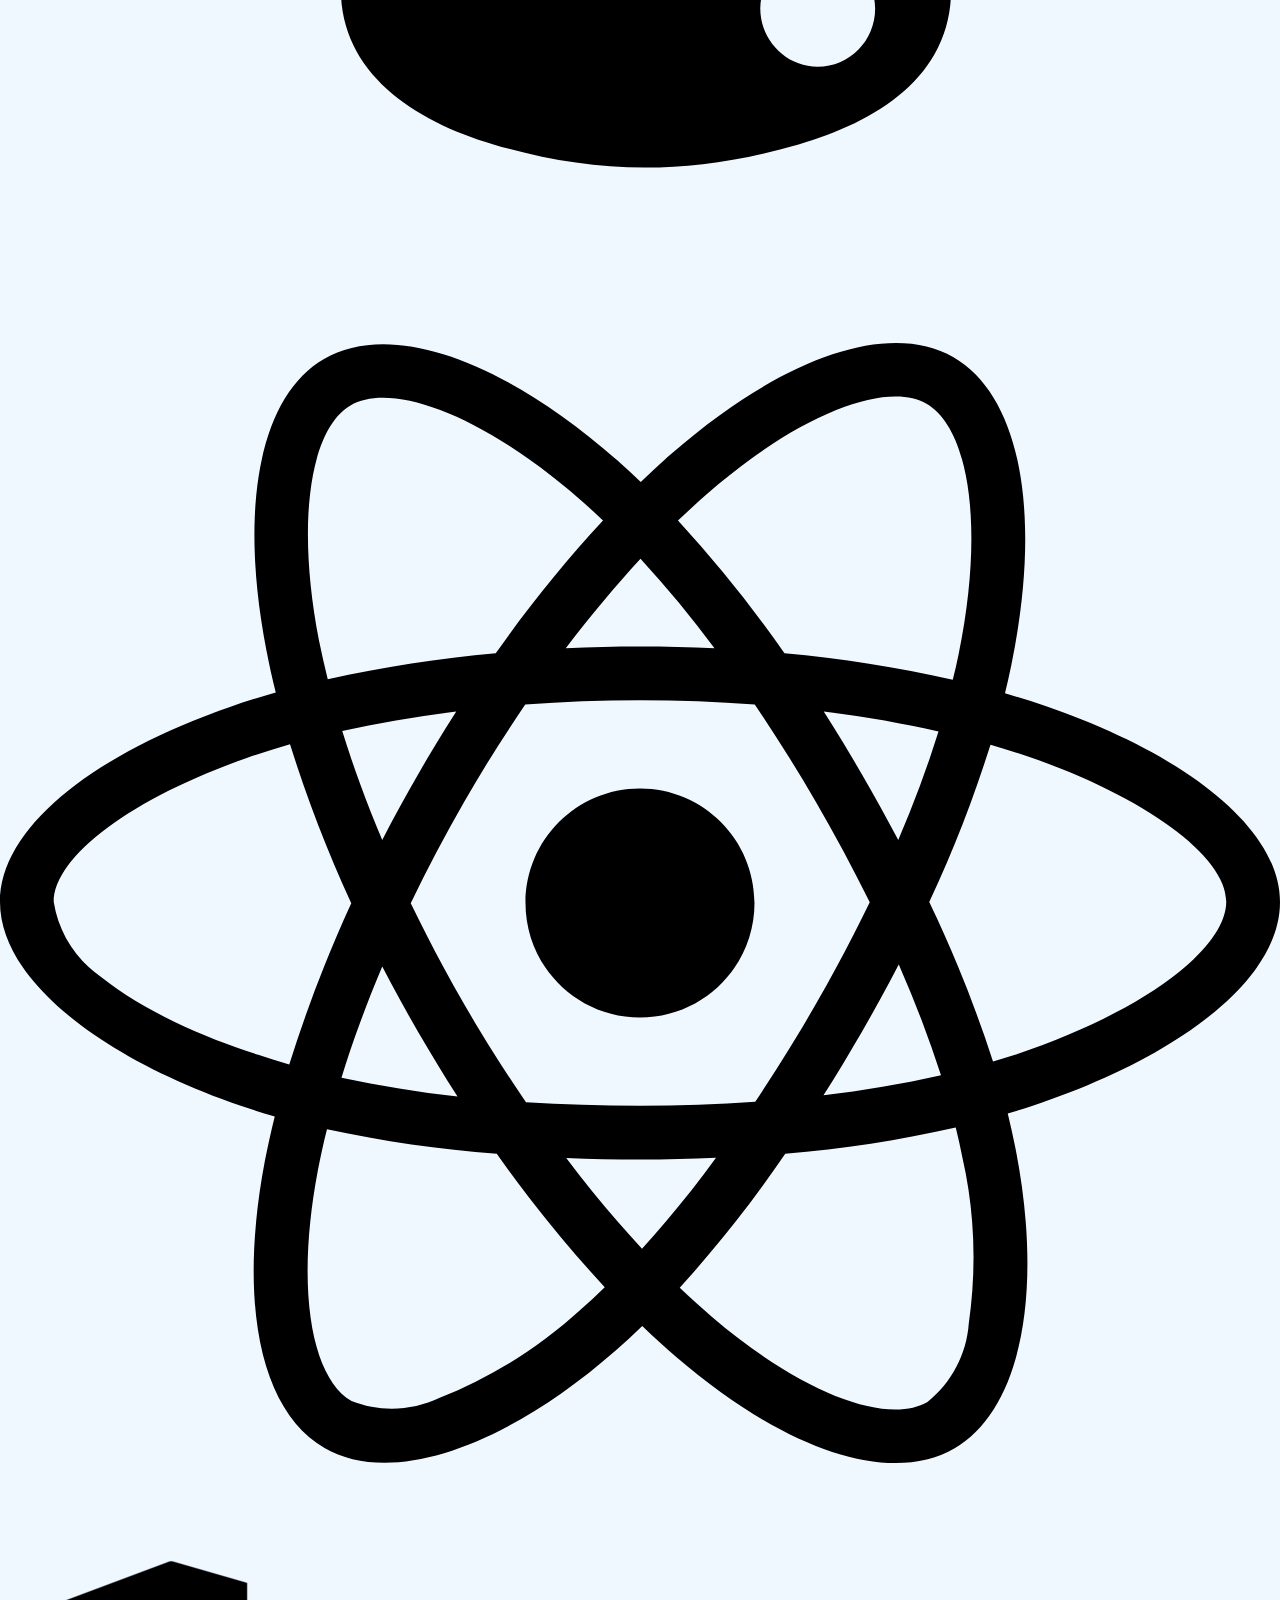
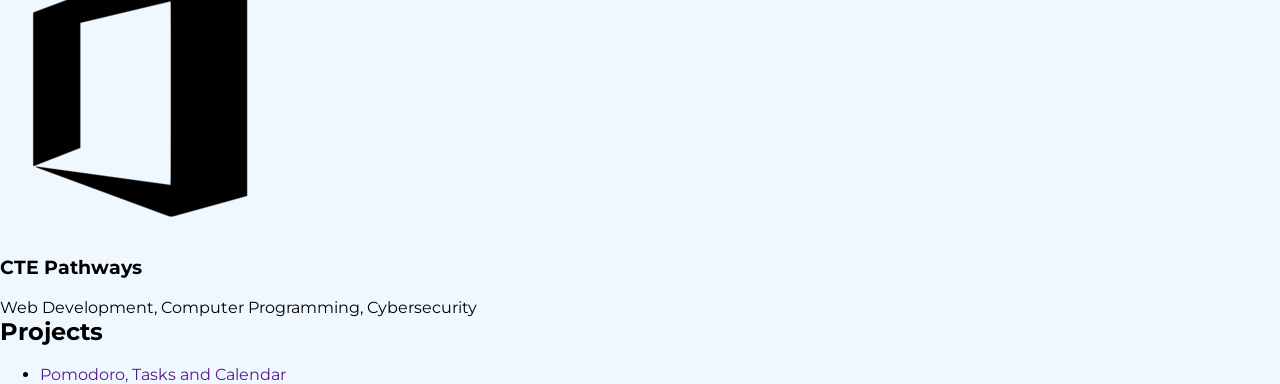
==== commit f8ffa719: "start of 2026" ====
--- a/index.html
+++ b/index.html
@@ -8,77 +8,60 @@
   <link rel="preconnect" href="https://fonts.gstatic.com" crossorigin>
   <link rel="stylesheet" href="https://fonts.googleapis.com/css2?family=Material+Symbols+Outlined:opsz,wght,FILL,GRAD@20..48,100..700,0..1,-50..200&icon_names=menu" />
   <link href="https://fonts.googleapis.com/css2?family=Borel&family=Lexend:wght@100..900&family=Montserrat:ital,wght@0,100..900;1,100..900&display=swap" rel="stylesheet">
-  <link id="css" href="css/style.css" rel="stylesheet">
+  <link id="css" href="css/styles.css" rel="stylesheet">
 </head>
 <body>
-  <header>
-    <nav>
-      <div class="logo">
-        <img src="images/benedictnewton.jpg" alt="Benedict Newton">
+    <header>
         <h1>Benedict Newton</h1>
-      </div>
-      <div class="links">
-        <button id="lightbutton" onclick="window.location.reload();">&#9728;</button>
-          <button>&#9790;</button>
-          <button id="glassbutton" onclick="changeGlass()">Glass</button>
-      </div>
-      <a class="menubtn" href="javascript:void(0)">&#9776;</a>
-  </nav>
-</header>
-
-<!--Body Sections-->
-  <section class="about">
-    <!-- Add skills could have border down middle and split off-->
-    <h2>About</h2>
-    <br>
-    <p>
-      <!--Since childhood, I’ve had an inquisitive mind seeking to understand and learn more than what was just taught in the classroom. I've always been interested by technology, how it works and how it affects society.
-      Because of this I've spent many hours learning about computers, programming, and web development with the goal of working at a large tech company or perhaps starting my own.
-      I have taken classes like Web Development and Computer Programming and skipped two grades to further my education.
-      In the future, I hope to learn more by taking more courses and taking an internship to achieve my goals.-->
-      Currently being rewritten
-    </p>
-  </section>
-
-  <section class="skills">
-    <h3>Coding Languages and Frameworks</h3>
-    <br>
-    <details>
-      <summary class="skillicons">
-        <span><img src="icons/html5-brands.svg" class="icon" alt="HTML5"></span>
-        <span><img src="icons/css3-alt-brands.svg" class="icon" alt="CSS3"></span>
-        <span><img src="icons/square-js-brands.svg" class="icon" alt="JS"></span>
-        <span><img src="icons/python-brands.svg" class="icon" alt="Python"></span>
-        <span><img src="icons/react-brands.svg" class="icon" alt="React"></span>
-        <span><img src="icons/office-365-brands.png" class="icon" alt="C++" id="office"></span>
-      </summary>
-      <p>HTML, CSS, JS, Python, React, C++</p>
-    </details>
-    <br>
-    <h3>Certifications</h3>
-    <br>
-    <p>Web Development 1, Web Development 2 - <strong>Youscience</strong></p>
-    <p>Computer Programming I, Computer Programming 2 Python - <strong>Youscience</strong></p>
-  </section>
-
-  <section class="projects">
-    <h2>Projects</h2><br>
-    <ul class="skill1">
-      <li>
-          <a href="">Pomodoro, Tasks and Calendar</a>
-      </li>
-    </ul>
-  </section>
-
-  <footer>
-    <ul>
-      <li><div class="email">
-        <img class="icon" src="icons/square-envelope-solid.svg"> <a href="mailto:bendev2024@gmail.com">bendev2024@gmail.com</a>
-      </div></li>
-      <li><a href="https://github.com/bendev2010"><img src="icons/github-brands.svg" class="icon"></a></li>
-      <li><a href="https://linkedin.com/in/benedict-newton-6ba74a35a/"><img src="./icons/linkedin.svg" class="icon"></a></li>
-    </ul> 
-  </footer>
+        <div class="links">
+            <button id="lightbutton" onclick="window.location.reload();">&#9728;</button>
+            <button>&#9790;</button>
+            <button id="glassbutton" onclick="changeGlass()">Glass</button>
+        </div>
+    </header>
+    <!--Body Sections-->
+    <section class="abskproj">
+        <section class="about">
+        <!-- Add skills could have border down middle and split off-->
+        <h2>About Me</h2>
+        <br>
+        <p>
+        <!--Since childhood, I’ve had an inquisitive mind seeking to understand and learn more than what was just taught in the classroom. I've always been interested by technology, how it works and how it affects society.
+        Because of this I've spent many hours learning about computers, programming, and web development with the goal of working at a large tech company or perhaps starting my own.
+        I have taken classes like Web Development and Computer Programming and skipped two grades to further my education.
+        In the future, I hope to learn more by taking more courses and taking an internship to achieve my goals.-->
+        Currently being rewritten
+        </p>
+        </section>
+        <section class="skills">
+            <div class="skillssect">
+                <h3>Coding Languages and Frameworks</h3>
+                <br>
+                <details>
+                <summary class="skillicons">
+                    <span><img src="icons/html5-brands.svg" class="icon" alt="HTML5"></span>
+                    <span><img src="icons/css3-alt-brands.svg" class="icon" alt="CSS3"></span>
+                    <span><img src="icons/square-js-brands.svg" class="icon" alt="JS"></span>
+                    <span><img src="icons/python-brands.svg" class="icon" alt="Python"></span>
+                    <span><img src="icons/react-brands.svg" class="icon" alt="React"></span>
+                    <span><img src="icons/office-365-brands.png" class="icon" alt="C++" id="office"></span>
+                </summary>
+                <p>HTML, CSS, JS, Python, React, C++</p>
+                </details>
+                <br>
+                <h3>CTE Pathways</h3>
+                <br><p>Web Development, Computer Programming, Cybersecurity</p>
+            </div>
+            <div class="projects">
+                <h2>Projects</h2><br>
+                <ul class="skill1">
+                    <li>
+                        <a href="">Pomodoro, Tasks and Calendar</a>
+                    </li>
+                </ul>
+            </div>
+        </section>
+    </section>
   
   <script src="script.js"></script>
 </body>
--- a/css/styles.css
+++ b/css/styles.css
@@ -0,0 +1,49 @@
+* {
+  margin: 0;  
+  box-sizing: border-box;
+  font-family: "Montserrat", sans-serif;
+  text-decoration: none !important;
+}
+
+:root {
+  --bg-color: white;
+}
+body {
+  background: aliceblue;
+  color: black;
+}
+
+/* Header */
+
+header {
+  background-color: var(--bg-color);
+  width: 100%;
+  padding: 20px;
+  height: 20vh;
+  font-weight: bold;
+  display: flex;
+  flex-direction: column;
+  justify-content: center;
+  align-items: center;
+}
+
+header h1 {
+  font-size: 1.5rem;
+  padding: 0 25px;
+}
+
+.links {
+  display: flex;
+  height: 50px;
+  justify-content: right;
+  align-items: center;
+}
+
+nav button {
+  width: 50px;
+  height: 50px;
+  background-color: transparent;
+  font-size: 24px;
+  cursor: pointer;
+  border: none;
+}
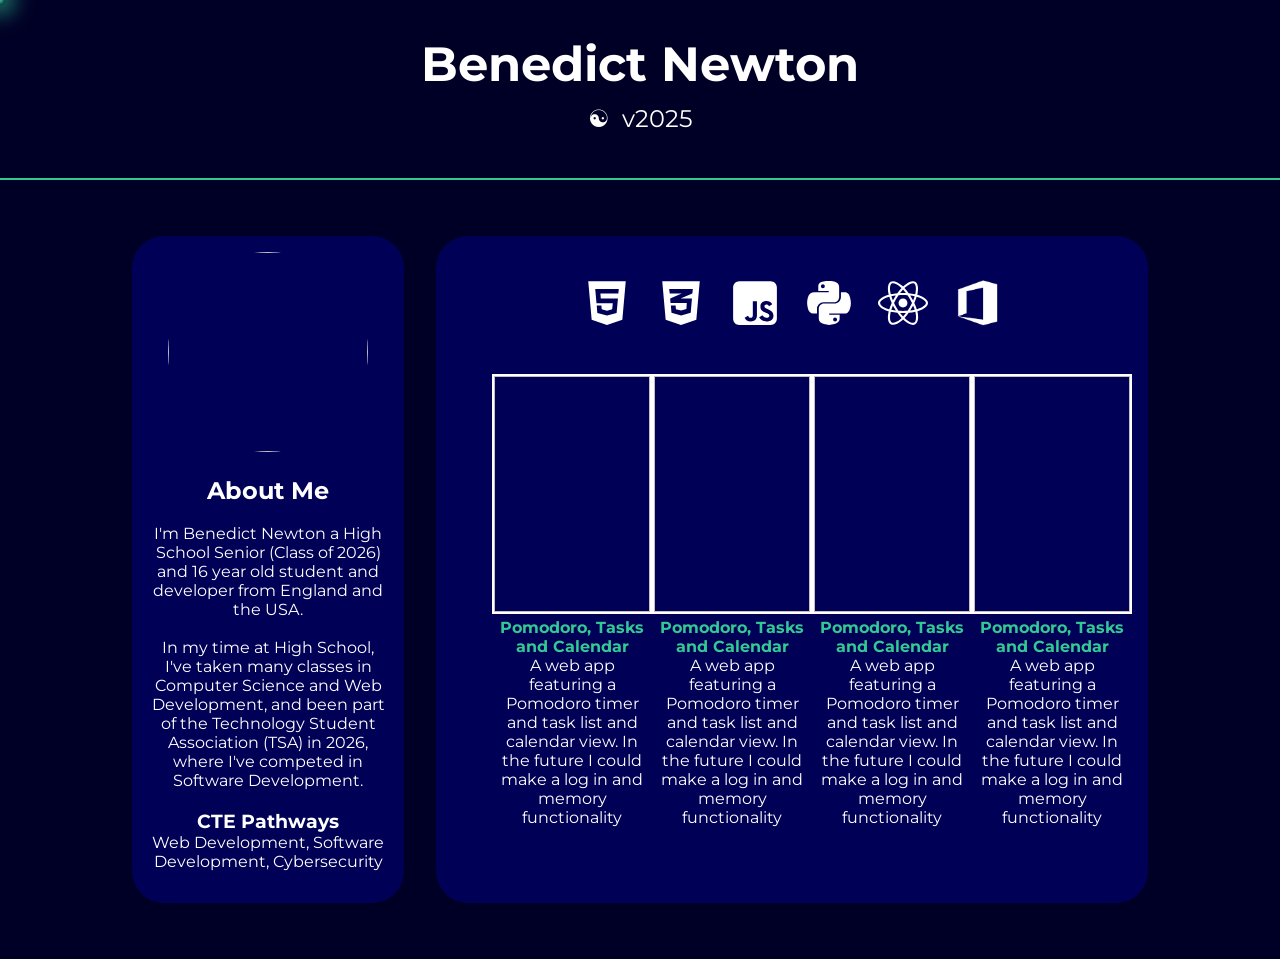
==== commit 116f7017: "brilliant first step" ====
--- a/index.html
+++ b/index.html
@@ -8,36 +8,35 @@
   <link rel="preconnect" href="https://fonts.gstatic.com" crossorigin>
   <link rel="stylesheet" href="https://fonts.googleapis.com/css2?family=Material+Symbols+Outlined:opsz,wght,FILL,GRAD@20..48,100..700,0..1,-50..200&icon_names=menu" />
   <link href="https://fonts.googleapis.com/css2?family=Borel&family=Lexend:wght@100..900&family=Montserrat:ital,wght@0,100..900;1,100..900&display=swap" rel="stylesheet">
+  <link href="css/main.css" rel="stylesheet">
   <link id="css" href="css/styles.css" rel="stylesheet">
 </head>
 <body>
+    <div class="cursor-glow"></div>
     <header>
         <h1>Benedict Newton</h1>
         <div class="links">
-            <button id="lightbutton" onclick="window.location.reload();">&#9728;</button>
-            <button>&#9790;</button>
-            <button id="glassbutton" onclick="changeGlass()">Glass</button>
+            <button id="themechange" onclick="toggleTheme();">&#9775;</button>
+            <button><a href="unused.html" id="twofive">v2025</a></button>
         </div>
     </header>
     <!--Body Sections-->
-    <section class="abskproj">
+    <section class="container">
         <section class="about">
-        <!-- Add skills could have border down middle and split off-->
-        <h2>About Me</h2>
-        <br>
-        <p>
-        <!--Since childhood, I’ve had an inquisitive mind seeking to understand and learn more than what was just taught in the classroom. I've always been interested by technology, how it works and how it affects society.
-        Because of this I've spent many hours learning about computers, programming, and web development with the goal of working at a large tech company or perhaps starting my own.
-        I have taken classes like Web Development and Computer Programming and skipped two grades to further my education.
-        In the future, I hope to learn more by taking more courses and taking an internship to achieve my goals.-->
-        Currently being rewritten
-        </p>
+            <img src="benedictnewton.jpg">
+            <h2>About Me</h2>
+            <br>
+            <p>
+                I'm Benedict Newton a High School Senior (Class of 2026) and 16 year old student and developer from England and the USA.
+                <br><br>
+                In my time at High School, I've taken many classes in Computer Science and Web Development, and been part of the Technology Student Association (TSA) in 2026, where I've competed in Software Development.
+            </p>
+
+            <h3>CTE Pathways</h3>
+            <p>Web Development, Software Development, Cybersecurity</p>
         </section>
         <section class="skills">
-            <div class="skillssect">
-                <h3>Coding Languages and Frameworks</h3>
-                <br>
-                <details>
+            <details>
                 <summary class="skillicons">
                     <span><img src="icons/html5-brands.svg" class="icon" alt="HTML5"></span>
                     <span><img src="icons/css3-alt-brands.svg" class="icon" alt="CSS3"></span>
@@ -47,19 +46,32 @@
                     <span><img src="icons/office-365-brands.png" class="icon" alt="C++" id="office"></span>
                 </summary>
                 <p>HTML, CSS, JS, Python, React, C++</p>
-                </details>
-                <br>
-                <h3>CTE Pathways</h3>
-                <br><p>Web Development, Computer Programming, Cybersecurity</p>
-            </div>
+            </details>
+
             <div class="projects">
-                <h2>Projects</h2><br>
-                <ul class="skill1">
-                    <li>
-                        <a href="">Pomodoro, Tasks and Calendar</a>
+                <ul class="projectlist">
+                    <li class="projectcard">
+                        <img>
+                        <h4><a href="https://bendev2010.github.io/meine-To-Do-Liste/">Pomodoro, Tasks and Calendar</a></h4>
+                        <p>A web app featuring a Pomodoro timer and task list and calendar view. In the future I could make a log in and memory functionality</p>
+                    </li>
+                    <li class="projectcard">
+                        <img>
+                        <h4><a href="https://bendev2010.github.io/meine-To-Do-Liste/">Pomodoro, Tasks and Calendar</a></h4>
+                        <p>A web app featuring a Pomodoro timer and task list and calendar view. In the future I could make a log in and memory functionality</p>
+                    </li>
+                    <li class="projectcard">
+                        <img>
+                        <h4><a href="https://bendev2010.github.io/meine-To-Do-Liste/">Pomodoro, Tasks and Calendar</a></h4>
+                        <p>A web app featuring a Pomodoro timer and task list and calendar view. In the future I could make a log in and memory functionality</p>
+                    </li>
+                    <li class="projectcard">
+                        <img>
+                        <h4><a href="https://bendev2010.github.io/meine-To-Do-Liste/">Pomodoro, Tasks and Calendar</a></h4>
+                        <p>A web app featuring a Pomodoro timer and task list and calendar view. In the future I could make a log in and memory functionality</p>
                     </li>
                 </ul>
-            </div>
+            </div>       
         </section>
     </section>
   
--- a/css/main.css
+++ b/css/main.css
@@ -0,0 +1,98 @@
+* {
+  margin: 0;  
+  box-sizing: border-box;
+  text-decoration: none;
+  color: white
+}
+
+header {
+  width: 100%;
+  padding: 20px;
+  height: 20vh;
+  font-weight: bold;
+  display: flex;
+  flex-direction: column;
+  justify-content: center;
+  align-items: center;
+  border-bottom: var(--accent) solid 2px;
+}
+
+h1 {
+  font-size: 3rem;
+}
+
+.links {
+  display: flex;
+}
+
+header button {
+  height: 50px;
+  background-color: transparent;
+  font-size: 24px;
+  cursor: pointer;
+  border: none;
+}
+
+.container {
+  border-radius: 2rem;
+  display: flex;
+}
+
+.container section {
+  border-radius: 2rem;
+  margin: 1rem; 
+  text-align: center;
+  padding: 1rem 1rem 2rem 1rem;
+}
+
+.about {
+  flex: 1;
+}
+
+.skills {
+  flex: 2.5;
+}
+
+.about img {
+  width: 200px;
+  height: 200px;
+  border-radius: 50%;
+}
+
+h2, h3 {
+  padding: 20px 20px 0 20px;
+}
+
+.skillicons {
+    list-style: none;
+    padding: 1rem;
+}
+
+.skillicons img {
+  width: 50px;
+  height: 50px;
+  margin: 10px;
+  -webkit-filter: invert(100%);
+  filter: invert(100%);
+}
+
+.projectlist {
+  display: flex;
+  flex-direction: row;
+  justify-content: space-around;
+}
+
+.projectcard {
+  list-style-type: none;
+  padding: 1rem 0;
+}
+
+.projectcard img {
+  width: 10rem;
+  height: 15rem;
+  border: white solid 2px;
+}
+
+h4 a {
+  color: var(--accent);
+}
--- a/css/styles.css
+++ b/css/styles.css
@@ -1,49 +1,44 @@
 * {
-  margin: 0;  
-  box-sizing: border-box;
   font-family: "Montserrat", sans-serif;
-  text-decoration: none !important;
 }
 
 :root {
-  --bg-color: white;
-}
-body {
-  background: aliceblue;
-  color: black;
+  --bg-color: #000026;
+  --bg-color-2: rgb(0, 0, 87);
+  --accent: rgb(51, 201, 148);
 }
 
-/* Header */
-
-header {
-  background-color: var(--bg-color);
-  width: 100%;
-  padding: 20px;
-  height: 20vh;
-  font-weight: bold;
-  display: flex;
-  flex-direction: column;
-  justify-content: center;
-  align-items: center;
+body {
+  background: var(--bg-color);
+  cursor: none;
 }
 
-header h1 {
-  font-size: 1.5rem;
-  padding: 0 25px;
+.container {
+  padding: 20px;
+  margin: 20px 0;
+  justify-content: space-around;
+  max-width: 85vw;
+  transform: translateX(7.5vw);
 }
 
-.links {
-  display: flex;
-  height: 50px;
-  justify-content: right;
-  align-items: center;
+.container section {
+  background-color: var(--bg-color-2);
 }
 
-nav button {
-  width: 50px;
-  height: 50px;
-  background-color: transparent;
-  font-size: 24px;
-  cursor: pointer;
-  border: none;
+.about:hover, .skills:hover {
+  box-shadow: 0px 0px 20px var(--accent);
+  transition: 0.5s;
 }
+
+.cursor-glow {
+  width: 10px;
+  height: 10px;
+  background-image: radial-gradient(#33c994, #33c99400);
+  border-radius: 50%;
+  position: fixed;
+  pointer-events: none;
+  transform: translate(-50%, -50%);
+  box-shadow: 0 0 20px 10px rgba(51, 201, 148, 0.573);
+  transition: transform 0.1s ease;
+  z-index: 99;
+}
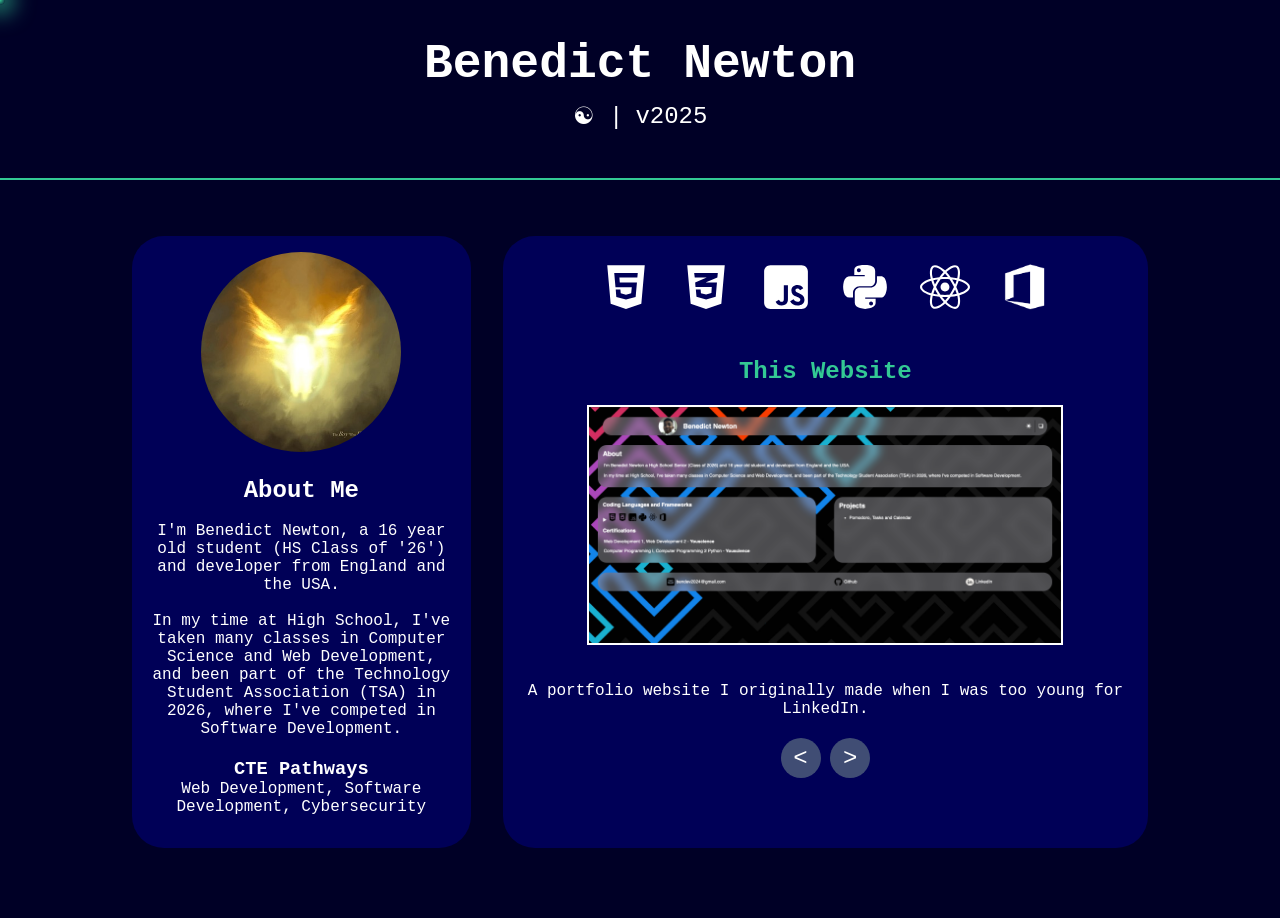
==== commit 47e6253a: "Shippable Condition" ====
--- a/index.html
+++ b/index.html
@@ -16,18 +16,18 @@
     <header>
         <h1>Benedict Newton</h1>
         <div class="links">
-            <button id="themechange" onclick="toggleTheme();">&#9775;</button>
+            <button id="themechange" onclick="toggleTheme();">&#9775; |</button>
             <button><a href="unused.html" id="twofive">v2025</a></button>
         </div>
     </header>
     <!--Body Sections-->
     <section class="container">
         <section class="about">
-            <img src="benedictnewton.jpg">
+            <img src="images/BWPTH.jpeg" alt="profile picture">
             <h2>About Me</h2>
             <br>
             <p>
-                I'm Benedict Newton a High School Senior (Class of 2026) and 16 year old student and developer from England and the USA.
+                I'm Benedict Newton, a 16 year old student (HS Class of '26') and developer from England and the USA.
                 <br><br>
                 In my time at High School, I've taken many classes in Computer Science and Web Development, and been part of the Technology Student Association (TSA) in 2026, where I've competed in Software Development.
             </p>
@@ -48,30 +48,14 @@
                 <p>HTML, CSS, JS, Python, React, C++</p>
             </details>
 
-            <div class="projects">
-                <ul class="projectlist">
-                    <li class="projectcard">
-                        <img>
-                        <h4><a href="https://bendev2010.github.io/meine-To-Do-Liste/">Pomodoro, Tasks and Calendar</a></h4>
-                        <p>A web app featuring a Pomodoro timer and task list and calendar view. In the future I could make a log in and memory functionality</p>
-                    </li>
-                    <li class="projectcard">
-                        <img>
-                        <h4><a href="https://bendev2010.github.io/meine-To-Do-Liste/">Pomodoro, Tasks and Calendar</a></h4>
-                        <p>A web app featuring a Pomodoro timer and task list and calendar view. In the future I could make a log in and memory functionality</p>
-                    </li>
-                    <li class="projectcard">
-                        <img>
-                        <h4><a href="https://bendev2010.github.io/meine-To-Do-Liste/">Pomodoro, Tasks and Calendar</a></h4>
-                        <p>A web app featuring a Pomodoro timer and task list and calendar view. In the future I could make a log in and memory functionality</p>
-                    </li>
-                    <li class="projectcard">
-                        <img>
-                        <h4><a href="https://bendev2010.github.io/meine-To-Do-Liste/">Pomodoro, Tasks and Calendar</a></h4>
-                        <p>A web app featuring a Pomodoro timer and task list and calendar view. In the future I could make a log in and memory functionality</p>
-                    </li>
-                </ul>
-            </div>       
+            <div class="project">
+                <h4></a></h4>
+                <img>
+                <p></p>
+            </div> 
+
+            <button id="prevproj" onclick="prevProject()"><</button>
+            <button id="nextproj" onclick="nextProject()">></button>      
         </section>
     </section>
   
--- a/css/main.css
+++ b/css/main.css
@@ -50,7 +50,7 @@
 }
 
 .skills {
-  flex: 2.5;
+  flex: 2;
 }
 
 .about img {
@@ -65,34 +65,52 @@
 
 .skillicons {
     list-style: none;
-    padding: 1rem;
 }
 
 .skillicons img {
   width: 50px;
   height: 50px;
-  margin: 10px;
+  margin: 10px 10px 25px 10px;
   -webkit-filter: invert(100%);
   filter: invert(100%);
 }
 
-.projectlist {
-  display: flex;
-  flex-direction: row;
-  justify-content: space-around;
+
+.project {
+  list-style-type: none;
+  margin-top: 1rem;
+  flex: 1;
 }
 
-.projectcard {
-  list-style-type: none;
-  padding: 1rem 0;
-}
-
-.projectcard img {
-  width: 10rem;
+.project img {
+  aspect-ratio: 1920/968;
   height: 15rem;
+  margin-bottom: 2rem;
   border: white solid 2px;
 }
 
+.project img:hover {
+  scale: 1.1;
+  transition: 0.5s;
+}
+
 h4 a {
+  margin-top: 1rem;
   color: var(--accent);
+  font-size: 1.5rem;
+}
+
+h4 {
+  margin-bottom: 20px;
+}
+
+.skills button {
+  margin-top: 20px;
+  background-color: rgba(101, 121, 133, 0.638);
+  font-size: 24px;
+  width: 40px;
+  height: 40px;
+  cursor: pointer;
+  border: none;
+  border-radius: 50%;
 }
--- a/css/styles.css
+++ b/css/styles.css
@@ -1,5 +1,5 @@
 * {
-  font-family: "Montserrat", sans-serif;
+  font-family: monospace, "Montserrat", sans-serif;
 }
 
 :root {
@@ -41,4 +41,5 @@
   box-shadow: 0 0 20px 10px rgba(51, 201, 148, 0.573);
   transition: transform 0.1s ease;
   z-index: 99;
-}+}
+
